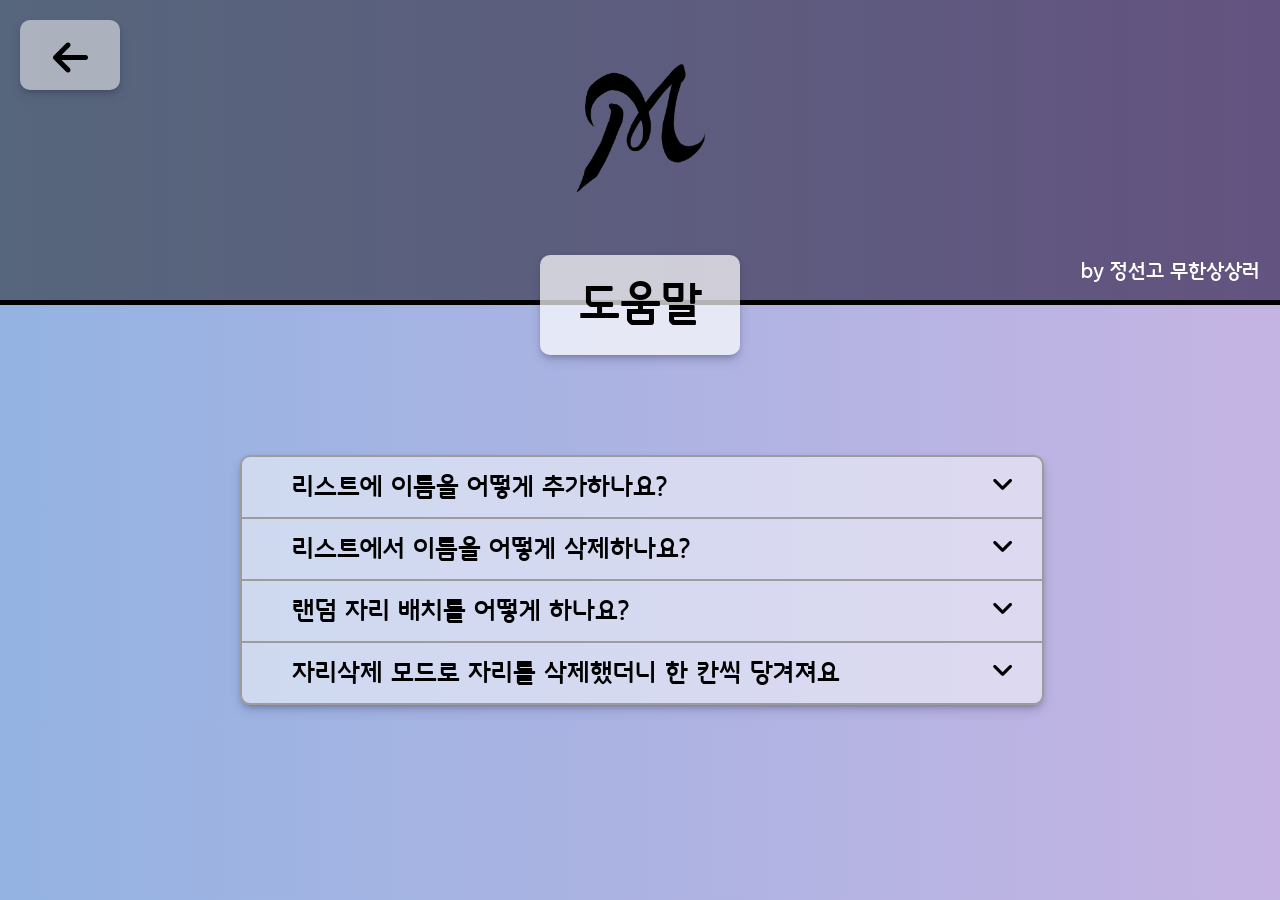
==== help.html @ 661543cc "Add files via upload" ====
<!DOCTYPE html>
<html class="helphtml">
<head>
    <meta charset="UTF-8">
    <meta http-equiv="X-UA-Compatible" content="IE=edge">
    <meta name="viewport" content="width=device-width, initial-scale=1.0">
    <title>자리배치 - 도움말</title>

    <link rel="stylesheet" href="css/help.css">
    <link rel="stylesheet" href="https://cdnjs.cloudflare.com/ajax/libs/font-awesome/6.1.1/css/all.min.css">
</head>
<body>
    <button class='back' onclick="location.href='index.html'"><i class="fa-solid fa-arrow-left"></i></button>
    <div class="banner"><p>by 정선고 무한상상러</p></div>
    <img class='mhssicon' src="mhssicon.png" alt="무한상상러 아이콘">

    <p class="helptitle">도움말</p>
    <ul class="helps">
        <li id="hp1" onclick="openHelp(1);"><span><i class="fa-solid fa-angle-down"></i></span>리스트에 이름을 어떻게 추가하나요?</li>
        <li class="helpcontent" id="hp1c">[칠판] > [이름 추가] 에서 이름을 작성 후<br>[엔터] 키를 눌러주면 리스트에 이름이 생성됩니다.</li>
        <li id="hp2" onclick="openHelp(2);"><span><i class="fa-solid fa-angle-down"></i></span>리스트에서 이름을 어떻게 삭제하나요?</li>
        <li class="helpcontent" id="hp2c">[칠판] 안에 있는 리스트에서 이름을 클릭하면 이름이 삭제됩니다.</li>
        <li id="hp3" onclick="openHelp(3);"><span><i class="fa-solid fa-angle-down"></i></span>랜덤 자리 배치를 어떻게 하나요?</li>
        <li class="helpcontent" id="hp3c">[교탁]을 누르면 랜덤 자리 배치가 시작됩니다.<br>자리가 배치되는 동안은 아무 기능을 사용할 수 없습니다.</li>
        <li id="hp4" onclick="openHelp(4);"><span><i class="fa-solid fa-angle-down"></i></span>자리삭제 모드로 자리를 삭제했더니 한 칸씩 당겨져요</li>
        <li class="helpcontent" id="hp4c">자리삭제 모드는 정말로 자리를 '삭제'하는 것 입니다.<br>만약 그 자리를 공백으로 채우고 싶다면 리스트에서 삭제하면 됩니다.</li>
    </ul>

    <script src="js/main.js"></script>
    <script src="js/help.js"></script>

</body>
</html>
---- css/help.css ----
@font-face {
    font-family: 'Godo';
    src: url('../GodoM.ttf');
}

body, html {
    background: linear-gradient(to right, #94B3E2, #c5b4e3);
    margin: 0;
}

html * {
    font-family: 'Godo';
}

.banner {
    width: 100%;
    height: 300px;
    background: linear-gradient(to right, #56667c, #635380);
    border-bottom: 5px solid black;
    font-size: 20px;
}

.banner p {
    position: absolute;
    color: white;
    right: 20px;
    top: 240px;
}

.back {
    border-radius: 10px;
    border: none;
    background-color: rgba(255, 255, 255, 50%);
    box-shadow: rgba(50, 50, 93, 0.25) 0px 6px 12px -2px, rgba(0, 0, 0, 0.3) 0px 3px 7px -3px;
    font-size: 40px;
    padding-top: 10px;
    width: 100px;
    height: 70px;
    margin-top: 20px;
    margin-left: 20px;
    cursor: pointer;
    position: absolute;
}

.back:hover {
    background-color: rgba(218, 218, 218, 0.5);
}

.back:active {
    background-color: rgba(192, 192, 192, 0.5);
}

.mhssicon {
    position: absolute;
    width: 200px;
    margin-left: calc(50% - 100px);
    margin-top: -280px;
}

.helptitle {
    position: absolute;
    font-size: 45px;
    width: 200px;
    height: 100px;
    text-align: center;
    margin-left: calc(50% - 100px);
    background-color: rgba(255, 255, 255, 0.7);
    box-shadow: rgba(50, 50, 93, 0.25) 0px 6px 12px -2px, rgba(0, 0, 0, 0.3) 0px 3px 7px -3px;
    line-height: 100px;
    border-radius: 10px;
    margin-top: -50px;
}

.helps {
    background-color: rgba(255, 255, 255, 0.5);
    width: 800px;
    border-radius: 10px;
    box-shadow: rgba(50, 50, 93, 0.25) 0px 6px 12px -2px, rgba(0, 0, 0, 0.3) 0px 3px 7px -3px;
    margin-left: calc(50% - 400px);
    margin-top: 150px;
    padding-left: 0;
    border: 2px solid rgb(156, 156, 156);
}

.helps li {
    list-style: none;
    font-size: 25px;
    height: 60px;
    line-height: 60px;
    padding-left: 50px;
    cursor: pointer;
}

.helps li:not(#hp4) {
    border-bottom: 2px solid rgb(156, 156, 156);
}

.helps li span i {
    position: absolute;
    margin-left: 700px;
    margin-top: 15px;
}

.helps li.helpcontent {
    height: auto;
    display: none;
    background-color: rgb(161, 199, 255);
    padding-top: 20px;
    padding-bottom: 20px;
}

.helps li.helpcontent#hp4c {
    border-bottom-left-radius: 10px;
    border-bottom-right-radius: 10px;
}
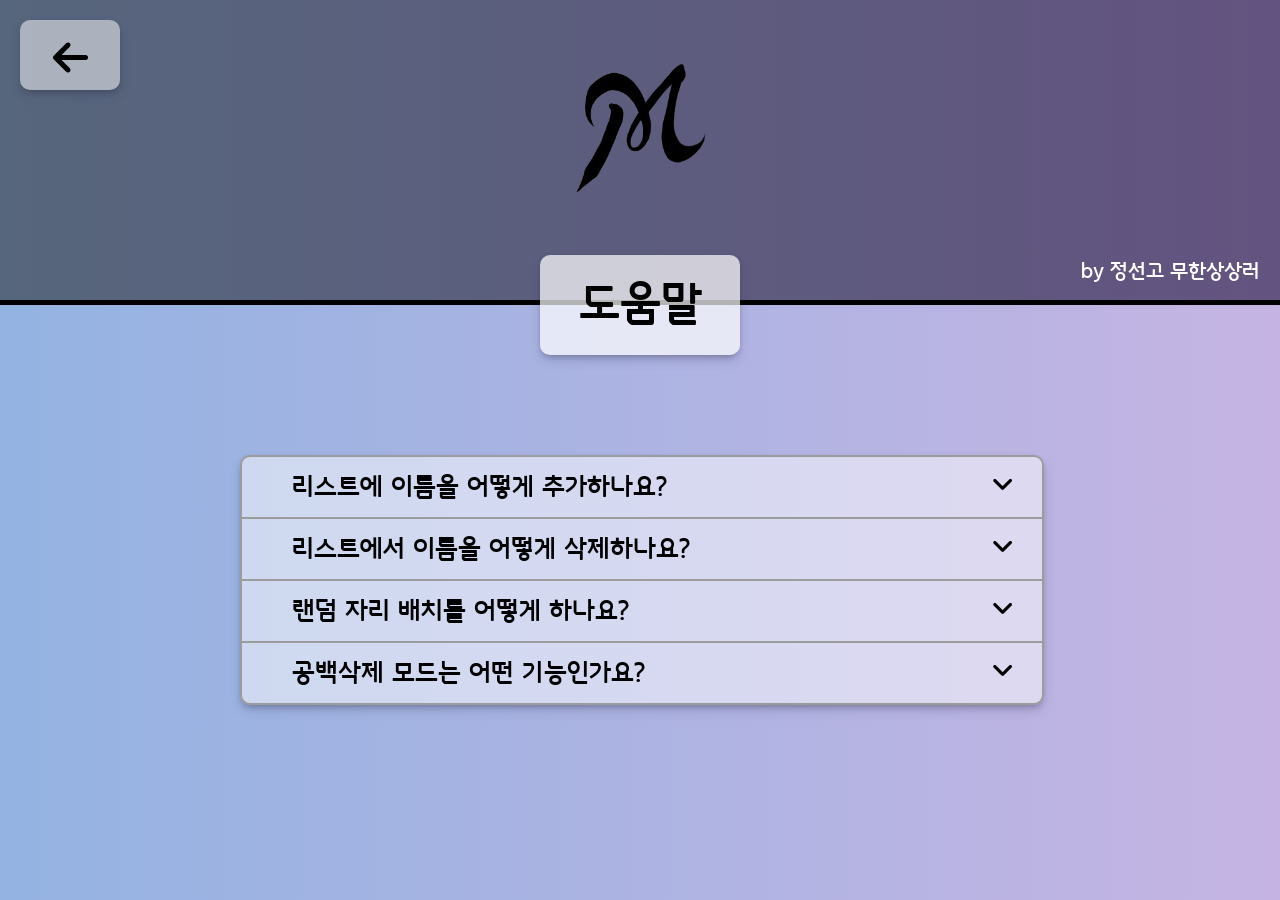
==== commit fa35a617: "Add files via upload" ====
--- a/help.html
+++ b/help.html
@@ -22,8 +22,8 @@
         <li class="helpcontent" id="hp2c">[칠판] 안에 있는 리스트에서 이름을 클릭하면 이름이 삭제됩니다.</li>
         <li id="hp3" onclick="openHelp(3);"><span><i class="fa-solid fa-angle-down"></i></span>랜덤 자리 배치를 어떻게 하나요?</li>
         <li class="helpcontent" id="hp3c">[교탁]을 누르면 랜덤 자리 배치가 시작됩니다.<br>자리가 배치되는 동안은 아무 기능을 사용할 수 없습니다.</li>
-        <li id="hp4" onclick="openHelp(4);"><span><i class="fa-solid fa-angle-down"></i></span>자리삭제 모드로 자리를 삭제했더니 한 칸씩 당겨져요</li>
-        <li class="helpcontent" id="hp4c">자리삭제 모드는 정말로 자리를 '삭제'하는 것 입니다.<br>만약 그 자리를 공백으로 채우고 싶다면 리스트에서 삭제하면 됩니다.</li>
+        <li id="hp4" onclick="openHelp(4);"><span><i class="fa-solid fa-angle-down"></i></span>공백삭제 모드는 어떤 기능인가요?</li>
+        <li class="helpcontent" id="hp4c">공백삭제 모드는 정말로 자리를 '삭제'하는 것 입니다.<br>만약 공백삭제 모드를 사용한다면 자리가 한칸씩 왼쪽으로 밀릴겁니다.</li>
     </ul>
 
     <script src="js/main.js"></script>
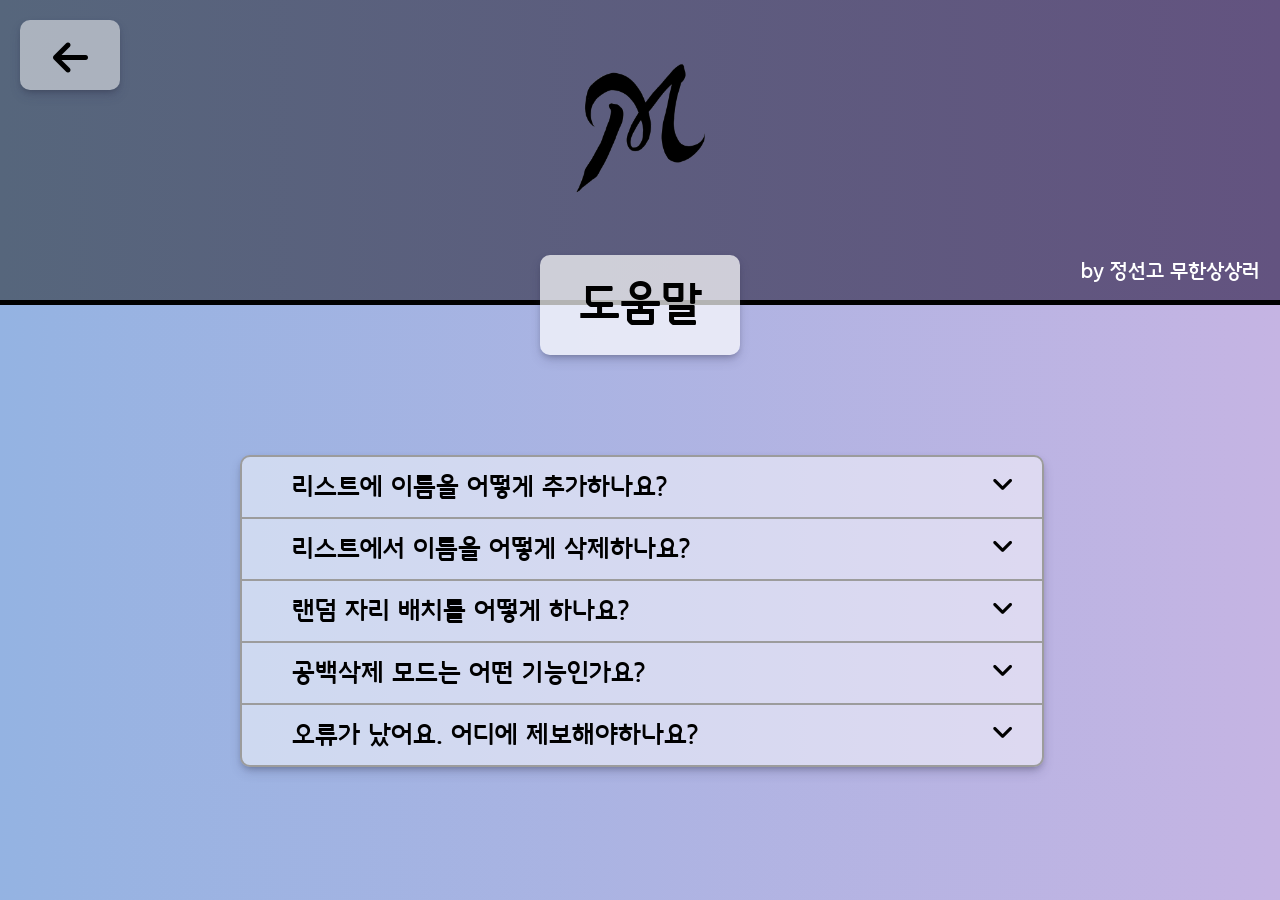
==== commit 22c6a148: "Add files via upload" ====
--- a/help.html
+++ b/help.html
@@ -24,6 +24,8 @@
         <li class="helpcontent" id="hp3c">[교탁]을 누르면 랜덤 자리 배치가 시작됩니다.<br>자리가 배치되는 동안은 아무 기능을 사용할 수 없습니다.</li>
         <li id="hp4" onclick="openHelp(4);"><span><i class="fa-solid fa-angle-down"></i></span>공백삭제 모드는 어떤 기능인가요?</li>
         <li class="helpcontent" id="hp4c">공백삭제 모드는 정말로 자리를 '삭제'하는 것 입니다.<br>만약 공백삭제 모드를 사용한다면 자리가 한칸씩 왼쪽으로 밀릴겁니다.</li>
+        <li id="hp5" onclick="openHelp(5);"><span><i class="fa-solid fa-angle-down"></i></span>오류가 났어요. 어디에 제보해야하나요?</li>
+        <li class="helpcontent" id="hp5c">chana051226@gmail.com에 제보해주세요!!</li>
     </ul>
 
     <script src="js/main.js"></script>
--- a/css/help.css
+++ b/css/help.css
@@ -91,7 +91,7 @@
     cursor: pointer;
 }
 
-.helps li:not(#hp4) {
+.helps li:not(#hp5) {
     border-bottom: 2px solid rgb(156, 156, 156);
 }
 
@@ -109,7 +109,7 @@
     padding-bottom: 20px;
 }
 
-.helps li.helpcontent#hp4c {
+.helps li.helpcontent#hp5c {
     border-bottom-left-radius: 10px;
     border-bottom-right-radius: 10px;
 }
